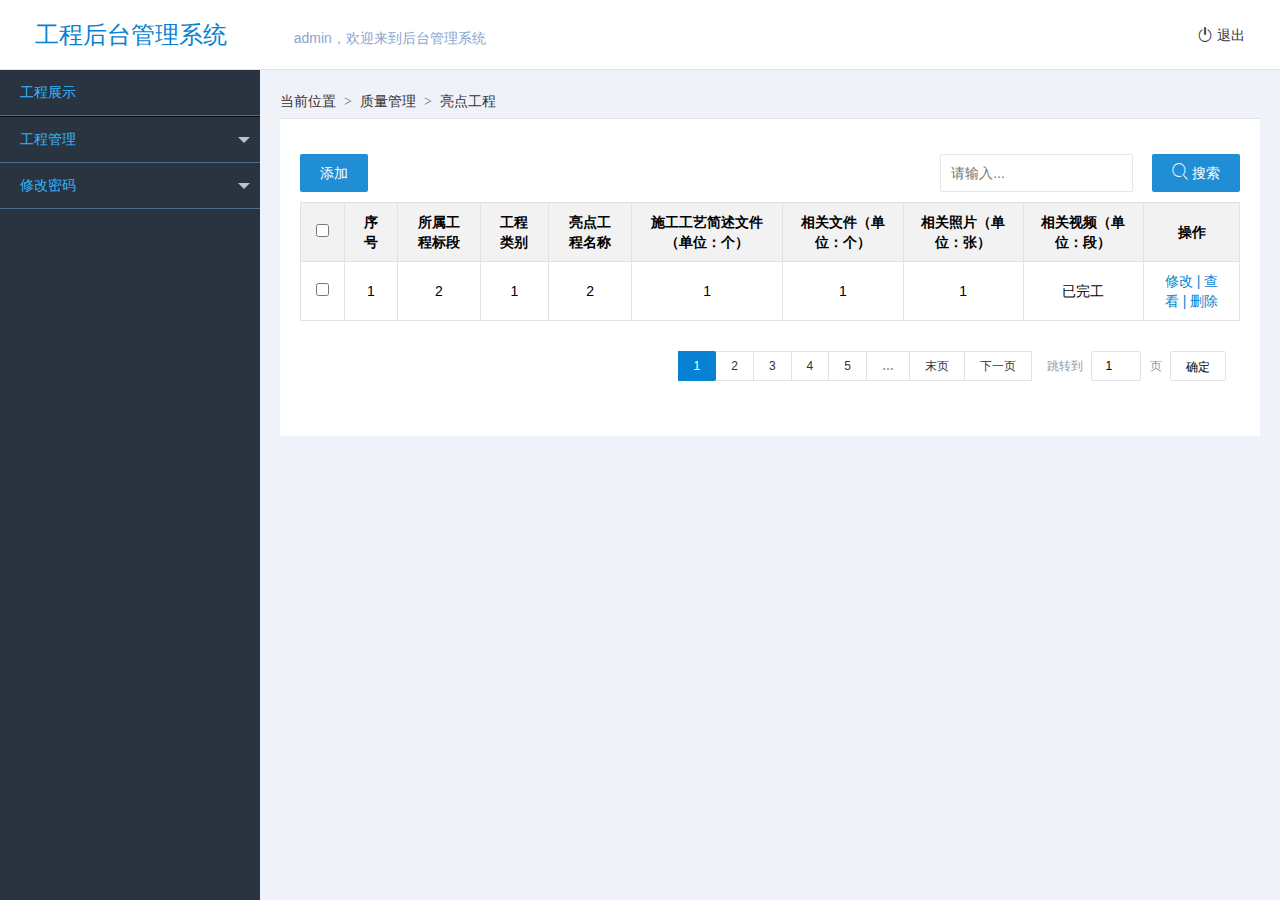
==== index.html @ 59e7c81e "first commit" ====
<!doctype html>
<html >
<head>
    <meta charset="UTF-8">
    <meta name="viewport"
          content="width=device-width, user-scalable=no, initial-scale=1.0, maximum-scale=1.0, minimum-scale=1.0">
    <meta http-equiv="X-UA-Compatible" content="ie=edge">
    <link rel="stylesheet" href="css/layui.css">
    <link rel="stylesheet" href="css/iconfont.css">
    <link rel="stylesheet" href="css/style.css">
    <title>Document</title>
</head>
<body>
    <div class="p-nav layui-clear p-p-lr p-border-b">
        <span class="p-t-blue p-f-l p-name">
            工程后台管理系统
        </span>
        <span class="p-t-light-blue">
            admin，欢迎来到后台管理系统
        </span>
        <div class="p-right">
            <a href="javascript:;">
                <i class="iconfont icon-tuichu"></i> 退出
            </a>
        </div>
    </div>
    <!--右边-->
    <div class="p-main-right">
        <ul class="layui-nav layui-nav-side  layui-nav-tree" lay-filter="test">

            <li class="layui-nav-item  p-bb-blue">
                <a href="javascript:;">工程展示</a>
            </li>

            <li class="layui-nav-item p-bb-blue p-tb-blue">
                <a href="javascript:;"> 工程管理 </a>
                <dl class="layui-nav-child">
                    <li class="layui-nav-item layui-nav-item-2">
                        <a href="javascript:;" data-url="view/house-table.html"> <i class="iconfont icon-gk" ></i> BOM管理</a>
                    </li>
                    <li class="layui-nav-item layui-nav-item-2">
                        <a href="javascript:;" data-url="view/house-table.html"> <i class="iconfont icon-gk" ></i> BOM管理</a>
                    </li>


                </dl>

            </li>
            <li class="layui-nav-item  p-bb-blue">
                <a href="javascript:;">修改密码</a>
                <dl class="layui-nav-child">
                    <li class="layui-nav-item layui-nav-item-2">
                        <a href="javascript:;" data-url="view/password.html"> <i class="iconfont icon-gk" ></i> 修改密码</a>
                    </li>
                </dl>
            </li>


        </ul>
    </div>
    <!--主题-->
    <div class="p-main">
        <div class="section">
            <iframe id="page" src="view/house-table.html" frameborder="0"></iframe>
        </div>
    </div>
    <script type="text/javascript" src="js/jquery.min.js"></script>
    <script type="text/javascript" src="js/layui.js"></script>
    <script type="text/javascript" src="js/index.js"></script>
    <script type="text/javascript" src="js/common.js"></script>

</body>
</html>
---- css/layui.css ----
/**
 
 @Name: layui
 @Author: 贤心
 @Site: www.layui.com
 
 */


/** 初始化 **/
body,div,dl,dt,dd,ul,ol,li,h1,h2,h3,h4,h5,h6,input,button,textarea,p,blockquote,th,td,form,pre{margin: 0; padding: 0; -webkit-tap-highlight-color:rgba(0,0,0,0)}
a:active,a:hover{outline:0}
img{display: inline-block; border: none; vertical-align: middle;}
li{list-style:none;}
table{border-collapse: collapse; border-spacing: 0;}
h1,h2,h3{font-size: 14px; font-weight: 400;}
h4, h5, h6{font-size: 100%; font-weight: 400;}
button,input,select,textarea{font-size: 100%; }
input,button,textarea,select,optgroup,option{font-family: inherit; font-size: inherit; font-style: inherit; font-weight: inherit; outline: 0;}
pre{white-space: pre-wrap; white-space: -moz-pre-wrap; white-space: -pre-wrap; white-space: -o-pre-wrap; word-wrap: break-word;}

/** 滚动条 **/
::-webkit-scrollbar{width: 10px; height: 10px;}
::-webkit-scrollbar-button:vertical{display: none;}
::-webkit-scrollbar-track, ::-webkit-scrollbar-corner{background-color: #e2e2e2;}
::-webkit-scrollbar-thumb{border-radius: 0; background-color: rgba(0,0,0,.3);}
::-webkit-scrollbar-thumb:vertical:hover{background-color: rgba(0,0,0,.35);}
::-webkit-scrollbar-thumb:vertical:active{background-color: rgba(0,0,0,.38);}

/** 图标字体 **/
@font-face {font-family: 'layui-icon';
  src: url('../font/iconfont.eot?v=1.0.9');
  src: url('../font/iconfont.eot?v=1.0.9#iefix') format('embedded-opentype'),
  url('../font/iconfont.svg?v=1.0.9#iconfont') format('svg'),
  url('../font/iconfont.woff?v=1.0.9') format('woff'),
  url('../font/iconfont.ttf?v=1.0.9') format('truetype');
  
}
                    
.layui-icon{
  font-family:"layui-icon" !important;
  font-size: 16px;
  font-style: normal;
  -webkit-font-smoothing: antialiased;
  -moz-osx-font-smoothing: grayscale;
}

/** 初始化全局标签 **/
body{line-height: 24px; font: 14px Helvetica Neue,Helvetica,PingFang SC,\5FAE\8F6F\96C5\9ED1,Tahoma,Arial,sans-serif;}
hr{height: 1px; margin: 10px 0; border: 0; background-color: #e2e2e2; clear: both;}
a{color: #333; text-decoration:none; }
a:hover{color: #777;}
a cite{font-style: normal; *cursor:pointer;}

/** 基础通用 **/
/* 消除第三方ui可能造成的冲突 */.layui-box, .layui-box *{-webkit-box-sizing: content-box !important; -moz-box-sizing: content-box !important; box-sizing: content-box !important;}
.layui-border-box, .layui-border-box *{-webkit-box-sizing: border-box !important; -moz-box-sizing: border-box !important; box-sizing: border-box !important;}
.layui-clear{clear: both; *zoom: 1;}
.layui-clear:after{content:'\20'; clear:both; *zoom:1; display:block; height:0;}
.layui-inline{position: relative; display: inline-block; *display:inline; *zoom:1; vertical-align: middle;}
/* 三角形 */.layui-edge{position: absolute; width: 0; height: 0; border-style: dashed; border-color: transparent; overflow: hidden;}
/* 单行溢出省略 */.layui-elip{text-overflow: ellipsis; overflow: hidden; white-space: nowrap;}
/* 屏蔽选中 */.layui-unselect{-moz-user-select: none; -webkit-user-select: none; -ms-user-select: none;}
.layui-disabled,.layui-disabled:hover{color: #d2d2d2 !important; cursor: not-allowed !important;}
/* 纯圆角 */.layui-circle{border-radius: 100%;}
.layui-show{display: block !important;}
.layui-hide{display: none !important;}


/* 布局 */
.layui-main{position: relative; width: 1140px; margin: 0 auto;}
.layui-header{position: relative; z-index: 1000; height: 60px;}
.layui-header a:hover{transition: all .5s; -webkit-transition: all .5s;}
.layui-side{position: fixed; top: 0; bottom: 0; z-index: 999; width: 200px; overflow-x: hidden;}
.layui-side-scroll{width: 220px; height: 100%; overflow-x: hidden;}
.layui-body{position: absolute; left: 200px; right: 0; top: 0; bottom: 0; z-index: 998; width: auto; overflow: hidden; overflow-y: auto; -webkit-box-sizing: border-box; -moz-box-sizing: border-box; box-sizing: border-box;}

/* 后台布局风格 */.layui-layout-admin .layui-header{background-color: #23262E;}
.layui-layout-admin .layui-side{top: 60px; width: 200px; overflow-x: hidden;}
.layui-layout-admin .layui-body{top: 60px; bottom: 44px;}
.layui-layout-admin .layui-main{width: auto; margin: 0 15px;}
.layui-layout-admin .layui-footer{position: fixed; left: 200px; right: 0; bottom: 0; height: 44px; background-color: #eee;}


/** 页面元素 **/
.layui-btn, .layui-input, .layui-textarea, .layui-upload-button, .layui-select{outline: none; -webkit-transition: border-color .3s cubic-bezier(.65,.05,.35,.5); transition: border-color .3s cubic-bezier(.65,.05,.35,.5); -webkit-box-sizing: border-box !important; -moz-box-sizing: border-box !important; box-sizing: border-box !important;}

/* 引用 */.layui-elem-quote{margin-bottom: 10px; padding: 15px; line-height: 22px; border-left: 5px solid #009688; border-radius: 0 2px 2px 0; background-color: #f2f2f2;}
.layui-quote-nm{border-color: #e2e2e2; border-style: solid; border-width: 1px; border-left-width: 5px; background: none;}
/* 字段集合 */.layui-elem-field{margin-bottom: 10px; padding: 0; border: 1px solid #e2e2e2;}
.layui-elem-field legend{margin-left: 20px; padding: 0 10px; font-size: 16px; font-weight: 300;}
.layui-field-title{margin: 10px 0 20px; border: none; border-top: 1px solid #e2e2e2;}
.layui-field-box{padding: 10px 15px;}
.layui-field-title .layui-field-box{padding: 10px 0;}

/* 进度条 */
.layui-progress{position: relative; height: 6px; border-radius: 20px; background-color: #e2e2e2;}
.layui-progress-bar{position: absolute; width: 0; max-width: 100%; height: 6px; border-radius: 20px; text-align: right; background-color: #5FB878; transition: all .3s; -webkit-transition: all .3s;}
.layui-progress-big,
.layui-progress-big .layui-progress-bar{height: 18px; line-height: 18px;}
.layui-progress-text{position: relative; top: -18px; line-height: 18px; font-size: 12px; color: #666}
.layui-progress-big .layui-progress-text{position: static; padding: 0 10px; color: #fff;}

/* 折叠面板 */
.layui-collapse{border: 1px solid #e2e2e2; border-radius: 2px;}
.layui-colla-item{border-top: 1px solid #e2e2e2}
.layui-colla-item:first-child{border-top: none;}
.layui-colla-title{position: relative; height: 42px; line-height: 42px; padding: 0 15px 0 35px; color: #333; background-color: #f2f2f2; cursor: pointer;}
.layui-colla-content{display: none; padding: 10px 15px; line-height: 22px; border-top: 1px solid #e2e2e2; color: #666;}
.layui-colla-icon{position: absolute; left: 15px; top: 0; font-size: 14px;}


/* 背景颜色 */
.layui-bg-red{background-color: #FF5722;} /*赤*/
.layui-bg-orange{background-color: #F7B824;} /*橙*/
.layui-bg-green{background-color: #009688;} /*绿*/
.layui-bg-cyan{background-color: #2F4056;} /*青*/
.layui-bg-blue{background-color: #1E9FFF;} /*蓝*/
.layui-bg-black{background-color: #393D49;} /*黑*/
.layui-bg-gray{background-color: #eee;} /*灰*/


/* 文字 */
.layui-word-aux{font-size: 12px; color: #999; padding: 0 5px;}

/* 按钮 */
.layui-btn{display: inline-block; vertical-align: middle; height: 38px; line-height: 38px; padding: 0 20px; background-color: #009688; color: #fff; white-space: nowrap; text-align: center; font-size: 14px; border: none; border-radius: 2px; cursor: pointer; opacity: 0.9; filter:alpha(opacity=90); -moz-user-select: none; -webkit-user-select: none; -ms-user-select: none;}
.layui-btn:hover{opacity: 0.8; filter:alpha(opacity=80); color: #fff;}
.layui-btn:active{opacity: 1; filter:alpha(opacity=100);}
.layui-btn+.layui-btn{margin-left: 10px;}
/* 圆角 */.layui-btn-radius{border-radius: 100px;}
.layui-btn .layui-icon{font-size: 18px; vertical-align: bottom;}

/* 原始 */.layui-btn-primary{border: 1px solid #0782D0; background-color: #fff; color:#0782D0;}
.layui-btn-primary:hover{ color: #0782D0}
/* 百搭 */.layui-btn-normal{background-color: #1E9FFF;}
/* 暖色 */.layui-btn-warm{background-color: #F7B824;}
/* 警告 */.layui-btn-danger{background-color: #FF5722;}
/* 禁用 */.layui-btn-disabled,.layui-btn-disabled:hover,.layui-btn-disabled:active{border: 1px solid #e6e6e6; background-color: #FBFBFB; color: #C9C9C9; cursor: not-allowed; opacity: 1;}
/* 灰色 */.layui-btn-gray{background: #EDEDED;}
/* 大型 */.layui-btn-big{height: 44px; line-height: 44px; padding: 0 25px; font-size: 16px;}
/* 小型 */.layui-btn-small{height: 30px; line-height: 30px; padding: 0 10px; font-size: 12px;}
.layui-btn-small i{font-size: 16px !important;}
/* 迷你 */.layui-btn-mini{height: 22px; line-height: 22px; padding: 0 5px; font-size: 12px;}
.layui-btn-mini i{font-size: 14px !important;}
/* 按钮组 */.layui-btn-group{display: inline-block; vertical-align: middle; font-size: 0;}
.layui-btn-group .layui-btn{margin-left: 0!important; margin-right: 0!important; border-left: 1px solid rgba(255,255,255,.5); border-radius: 0;}
.layui-btn-group .layui-btn-primary{border-left: none;}
.layui-btn-group .layui-btn-primary:hover{border-color: #C9C9C9; color: #009688;}
.layui-btn-group .layui-btn:first-child{border-left: none; border-radius: 2px 0 0 2px;}
.layui-btn-group .layui-btn-primary:first-child{border-left: 1px solid #c9c9c9;}
.layui-btn-group .layui-btn:last-child{border-radius: 0 2px 2px 0;}
.layui-btn-group .layui-btn+.layui-btn{margin-left: 0;}
.layui-btn-group+.layui-btn-group{margin-left: 10px;}

/** 表单 **/
.layui-input, .layui-textarea, .layui-select{height: 38px; line-height: 38px; line-height: 36px\9; border: 1px solid #e6e6e6; background-color: #fff; border-radius: 2px;}
.layui-input, .layui-textarea{display: block; width: 100%; padding-left: 10px;}
.layui-input:hover, .layui-textarea:hover{border-color: #D2D2D2 !important;}
.layui-input:focus, .layui-textarea:focus{border-color: #C9C9C9 !important;}
.layui-textarea{position: relative; min-height: 100px; height: auto; line-height: 20px; padding: 6px 10px; resize: vertical;}
.layui-select{padding: 0 10px;}
.layui-form select, 
.layui-form input[type=checkbox],
.layui-form input[type=radio]{display: none;}

.layui-form-item{margin-bottom: 15px; clear: both; *zoom: 1;}
.layui-form-item:after{content:'\20'; clear: both; *zoom: 1; display: block; height:0;}
.layui-form-label{width: 135px;position: relative; float: left; display: block; padding: 9px 10px;   font-weight:normal;line-height: 20px; text-align: right;}
.layui-form-item .layui-inline{margin-bottom:10px; margin-right: 10px;}
.layui-input-block, .layui-input-inline{position: relative;}
.layui-input-block{margin-left: 135px; min-height: 36px;}
.layui-input-inline{display: inline-block; vertical-align: middle;}
.layui-form-item .layui-input-inline{float: left; width: 190px; margin-right: 10px;}
.layui-form-text .layui-input-inline{width: auto;}

/* 分割块 */.layui-form-mid{position: relative; float: left; display: block; padding: 8px 0; line-height: 20px; margin-right: 10px;}
/* 警告域 */.layui-form-danger:focus
,.layui-form-danger+.layui-form-select .layui-input{border: 1px solid #FF5722 !important;}


/* 下拉选择 */.layui-form-select{position: relative;}
.layui-form-select .layui-input{padding-right: 30px; cursor: pointer;}
.layui-form-select .layui-edge{position: absolute; right: 10px; top: 50%; margin-top: -3px; cursor: pointer; border-width: 6px; border-top-color: #c2c2c2; border-top-style: solid; transition: all .3s; -webkit-transition: all .3s;}
.layui-form-select dl{display: none; position: absolute; left: 0; top: 42px; padding: 5px 0; z-index: 999; min-width: 100%; border: 1px solid #d2d2d2; max-height: 300px; overflow-y: auto; background-color: #fff; border-radius: 2px; box-shadow: 0 2px 4px rgba(0,0,0,.12); box-sizing: border-box;}
.layui-form-select dl dt,
.layui-form-select dl dd{padding: 0 10px; line-height: 36px; white-space: nowrap; overflow: hidden; text-overflow: ellipsis;}
.layui-form-select dl dt{font-size: 12px; color: #999;}
.layui-form-select dl dd{cursor: pointer;}
.layui-form-select dl dd:hover{background-color: #f2f2f2;}
.layui-form-select .layui-select-group dd{padding-left: 20px;}
.layui-form-select dl dd.layui-this{background-color: #0782d1; color: #fff;}
.layui-form-select dl dd.layui-disabled{background-color: #fff;}
.layui-form-selected dl{display: block;}
.layui-form-selected .layui-edge{margin-top: -9px; -webkit-transform:rotate(180deg); transform: rotate(180deg);}
.layui-form-selected .layui-edge{margin-top: -3px\0; }
:root .layui-form-selected .layui-edge{margin-top: -9px\0/IE9;}
.layui-select-none{margin: 5px 0; text-align: center; color: #999;}

.layui-select-disabled .layui-disabled{border-color: #eee !important;}
.layui-select-disabled .layui-edge{border-top-color: #d2d2d2}

/* 复选框 */.layui-form-checkbox{position: relative; display: inline-block; vertical-align: middle; height: 30px; line-height: 28px; margin-right: 10px; padding-right: 30px; border: 1px solid #d2d2d2; background-color: #fff; cursor: pointer; font-size: 0; border-radius: 2px;  -webkit-transition: .1s linear; transition: .1s linear; box-sizing: border-box !important;}
.layui-form-checkbox:hover{border: 1px solid #c2c2c2;}
.layui-form-checkbox *{display: inline-block; vertical-align: middle;}
.layui-form-checkbox span{padding: 0 10px; height: 100%; font-size: 14px; background-color: #d2d2d2; color: #fff; overflow: hidden; white-space: nowrap; text-overflow: ellipsis;}
.layui-form-checkbox:hover span{background-color: #c2c2c2;}
.layui-form-checkbox i{position: absolute; right: 0; width: 30px; color: #fff; font-size: 20px; text-align: center;}
.layui-form-checkbox:hover i{color: #c2c2c2;}
.layui-form-checked, .layui-form-checked:hover{border-color: #5FB878;}
.layui-form-checked span, .layui-form-checked:hover span{background-color: #5FB878;}
.layui-form-checked i, .layui-form-checked:hover i{color: #5FB878;}
.layui-form-item .layui-form-checkbox{margin-top: 4px;}

/* 复选框-原始风格 */.layui-form-checkbox[lay-skin="primary"]{height: auto!important; line-height: normal!important; border: none!important; margin-right: 0; padding-right: 0; background: none;}
.layui-form-checkbox[lay-skin="primary"] span{float: right; padding-right: 15px; line-height: 18px; background: none; color: #666;}
.layui-form-checkbox[lay-skin="primary"] i{position: relative; top: 0; width: 16px; line-height: 16px; border: 1px solid #d2d2d2; font-size: 12px; border-radius: 2px; background-color: #fff; -webkit-transition: .1s linear; transition: .1s linear;}
.layui-form-checkbox[lay-skin="primary"]:hover i{border-color: #ccc; color: #fff;}
.layui-form-checked[lay-skin="primary"] i{border-color: #fff; background-color: #5FB878; color: #fff;}
.layui-checkbox-disbaled[lay-skin="primary"] span{background: none!important;}
.layui-checkbox-disbaled[lay-skin="primary"]:hover i{border-color: #d2d2d2;}
.layui-form-item .layui-form-checkbox[lay-skin="primary"]{margin-top: 10px;}

/* 复选框-开关风格 */.layui-form-switch{position: relative; display: inline-block; vertical-align: middle; height: 22px; line-height: 22px; width: 42px; padding: 0 5px; margin-top: 8px; border: 1px solid #d2d2d2; border-radius: 20px; cursor: pointer; background-color: #fff; -webkit-transition: .1s linear; transition: .1s linear;}
.layui-form-switch i{position: absolute; left: 5px; top: 3px; width: 16px; height: 16px; border-radius: 20px; background-color: #d2d2d2; -webkit-transition: .1s linear; transition: .1s linear;}
.layui-form-switch em{position: absolute; right: 5px; top: 0; width: 25px; padding: 0!important; text-align: center!important; color: #999!important; font-style: normal!important; font-size: 12px;}
.layui-form-onswitch{border-color: #5FB878; background-color: #5FB878;}
.layui-form-onswitch i{left: 32px; background-color: #fff;}
.layui-form-onswitch em{left: 5px; right: auto; color: #fff!important;}

.layui-checkbox-disbaled{border-color: #e2e2e2 !important;}
.layui-checkbox-disbaled span{background-color: #e2e2e2 !important;}
.layui-checkbox-disbaled:hover i{color: #fff !important;}

/* 单选框 */
.layui-form-radio{display: inline-block; vertical-align: middle; line-height: 28px; margin: 6px 10px 0 0; padding-right: 10px; cursor: pointer; font-size: 0;}
.layui-form-radio *{display: inline-block; vertical-align: middle;}
.layui-form-radio i{margin-right: 8px; font-size: 22px; color: #c2c2c2;}
.layui-form-radio  span{font-size: 14px;}
.layui-form-radioed i,.layui-form-radio i:hover{color: #5FB878;}
.layui-radio-disbaled i{color: #e2e2e2 !important;}

/* 表单方框风格 */.layui-form-pane .layui-form-label{width: 130px; padding: 8px 10px; height: 38px; line-height: 20px; border: 1px solid #e6e6e6; border-radius: 2px 0 0 2px; text-align: center; background-color: #FBFBFB; overflow: hidden; white-space: nowrap; text-overflow: ellipsis; -webkit-box-sizing: border-box !important; -moz-box-sizing: border-box !important; box-sizing: border-box !important;}
.layui-form-pane .layui-input-inline{margin-left: -1px;}
.layui-form-pane .layui-input-block{margin-left: 110px; left: -1px;}
.layui-form-pane .layui-input{border-radius: 0 2px 2px 0;}
.layui-form-pane .layui-form-text .layui-form-label{float: none; width: 100%; border-right: 1px solid #e6e6e6; border-radius: 2px; -webkit-box-sizing: border-box !important; -moz-box-sizing: border-box !important; box-sizing: border-box !important; text-align: left;}
.layui-form-pane .layui-form-text .layui-input-inline{display: block; margin: 0; top: -1px; clear: both;}
.layui-form-pane .layui-form-text .layui-input-block{margin: 0; left: 0; top: -1px;}
.layui-form-pane .layui-form-text .layui-textarea{min-height: 100px; border-radius: 0 0 2px 2px;}
.layui-form-pane .layui-form-checkbox{margin: 4px 0 4px 10px;}
.layui-form-pane .layui-form-switch, 
.layui-form-pane .layui-form-radio{margin-top: 6px; margin-left: 10px; }
.layui-form-pane .layui-form-item[pane]{position: relative; border: 1px solid #e6e6e6;}
.layui-form-pane .layui-form-item[pane] .layui-form-label{position: absolute; left: 0; top: 0; height: 100%; border-width: 0px; border-right-width: 1px;}
.layui-form-pane .layui-form-item[pane] .layui-input-inline{margin-left: 110px;}

/** 富文本编辑器 **/
.layui-layedit{border: 1px solid #d2d2d2; border-radius: 2px;}
.layui-layedit-tool{padding: 3px 5px; border-bottom: 1px solid #e2e2e2; font-size: 0;}
.layedit-tool-fixed{position: fixed; top: 0; border-top: 1px solid #e2e2e2;}
.layui-layedit-tool .layedit-tool-mid,
.layui-layedit-tool .layui-icon{display: inline-block; vertical-align: middle; text-align: center; font-size: 14px;}
.layui-layedit-tool .layui-icon{position: relative; width: 32px; height: 30px; line-height: 30px; margin: 3px 5px; border-radius: 2px; color: #777; cursor: pointer; border-radius: 2px;}
.layui-layedit-tool .layui-icon:hover{color: #393D49;}
.layui-layedit-tool .layui-icon:active{color: #000;}
.layui-layedit-tool .layedit-tool-active{background-color: #e2e2e2; color: #000;}
.layui-layedit-tool .layui-disabled,
.layui-layedit-tool .layui-disabled:hover{color: #d2d2d2; cursor: not-allowed;}
.layui-layedit-tool .layedit-tool-mid{width: 1px; height: 18px; margin: 0 10px; background-color: #d2d2d2;}

.layedit-tool-html{width: 50px !important; font-size: 30px !important;}
.layedit-tool-b,
.layedit-tool-code,
.layedit-tool-help{font-size: 16px !important;}
.layedit-tool-d,
.layedit-tool-unlink,
.layedit-tool-face,
.layedit-tool-image{font-size: 18px !important;}
.layedit-tool-image input{position: absolute; font-size: 0; left: 0; top: 0; width: 100%; height: 100%; opacity: 0.01; filter: Alpha(opacity=1); cursor: pointer;}

.layui-layedit-iframe iframe{display: block; width: 100%;}
#LAY_layedit_code{overflow: hidden;}

/** 表格修饰 **/
.layui-table{width: 100%; margin: 10px 0; background-color: #fff;}
.layui-table tr{transition: all .3s; -webkit-transition: all .3s;}
.layui-table thead tr{background-color: #f2f2f2;}
.layui-table th{text-align: center;}
.layui-table th, .layui-table td{padding: 9px 15px; min-height: 20px; line-height: 20px; border: 1px solid #e2e2e2; font-size: 14px;}
.layui-table[lay-even] tr:nth-child(even),
.layui-table tr:hover{background-color: #f8f8f8;}

.layui-table[lay-skin="line"], .layui-table[lay-skin="row"]{border: 1px solid #e2e2e2;}
.layui-table[lay-skin="line"] th, .layui-table[lay-skin="line"] td{border: none; border-bottom: 1px solid #e2e2e2}
.layui-table[lay-skin="row"] th, .layui-table[lay-skin="row"] td{border: none; border-right: 1px solid #e2e2e2}
.layui-table[lay-skin="nob"] th, .layui-table[lay-skin="nob"] td{border: none;}

/** 文件上传 **/
.layui-upload-button{position: relative; display: inline-block; vertical-align: middle; min-width: 60px; height: 38px; line-height: 38px;  border-radius: 2px; overflow: hidden; background-color: #0782D0; color: #fff;}
.layui-upload-button:hover{ color: #fff;}
.layui-upload-button:active{ color: #fff;}
.layui-upload-file,
.layui-upload-button input{opacity: 0.01; filter: Alpha(opacity=1); cursor: pointer;}
.layui-upload-button input{position: absolute; left: 0; top: 0; z-index: 10; font-size: 100px; width: 100%; height: 100%;}
.layui-upload-icon{display:block; margin: 0 15px; text-align: center;}
.layui-upload-icon i{margin-right: 5px; vertical-align: top; font-size: 20px; color: #fff}
.layui-upload-iframe{position: absolute; width: 0px; height: 0px; border: 0px; visibility: hidden;}
.layui-upload-enter{border: 1px solid #009E94; background-color: #009E94; color: #fff; -webkit-transform: scale(1.1); transform: scale(1.1);}
.layui-upload-enter .layui-upload-icon,
.layui-upload-enter .layui-upload-icon i{color: #fff;}

/** 流加载 **/
.layui-flow-more{margin: 10px 0; text-align: center; color: #999; font-size: 14px;}
.layui-flow-more a{ height: 32px; line-height: 32px;  }
.layui-flow-more a *{display: inline-block; vertical-align: top;}
.layui-flow-more a cite{padding: 0 20px; border-radius: 3px; background-color: #eee; color: #333; font-style: normal;}
.layui-flow-more a cite:hover{opacity: 0.8;}
.layui-flow-more a i{font-size: 30px; color: #737383;}

/** 分页 **/
.layui-laypage{display: inline-block; *display: inline; *zoom: 1; vertical-align: middle; margin: 10px 0; font-size: 0;}
.layui-laypage>*:first-child,
.layui-laypage>*:first-child em{border-radius: 2px 0 0 2px;}
.layui-laypage>*:last-child,
.layui-laypage>*:last-child em{border-radius: 0 2px 2px 0;}
.layui-laypage span,
.layui-laypage a{display: inline-block; *display: inline; *zoom: 1; vertical-align: middle; padding: 0 15px; border: 1px solid #e2e2e2; height: 28px; line-height: 28px; margin: 0 -1px 5px 0; background-color: #fff; color: #333; font-size: 12px;}
.layui-laypage em{font-style: normal;}
.layui-laypage span{color:#999; font-weight: 700;}
.layui-laypage a{ text-decoration: none;}
.layui-laypage .layui-laypage-curr{position: relative;}
.layui-laypage .layui-laypage-curr em{position: relative; color: #fff; font-weight: 400;}
.layui-laypage .layui-laypage-curr .layui-laypage-em{position: absolute; left: -1px; top: -1px; padding: 1px; width: 100%; height: 100%; background-color:#0782D2; }
.layui-laypage-em{border-radius: 2px;}
.layui-laypage-prev em,
.layui-laypage-next em{font-family: Sim sun; font-size: 16px;}

.layui-laypage .layui-laypage-total{height: 30px; line-height: 30px; margin-left: 1px; border: none;font-weight: 400;}
.layui-laypage input, .layui-laypage button{height: 30px; line-height: 30px; border:1px solid #e2e2e2; border-radius: 2px; vertical-align: top;  background-color: #fff; -webkit-box-sizing: border-box !important; -moz-box-sizing: border-box !important; box-sizing: border-box !important;}
.layui-laypage input{width: 50px; margin: 0 5px; text-align: center;}
.layui-laypage button{margin-left: 5px; padding:0 15px; cursor: pointer;}


/** 代码修饰器 **/
.layui-code{position: relative; margin: 10px 0; padding: 15px; line-height: 20px; border: 1px solid #ddd; border-left-width: 6px; background-color: #F2F2F2; color: #333; font-family: Courier New; font-size: 12px;}


/** 树组件 **/
.layui-tree{line-height: 26px;}
.layui-tree li{text-overflow: ellipsis; overflow:hidden; white-space: nowrap;}
.layui-tree li a, 
.layui-tree li .layui-tree-spread{display: inline-block; vertical-align: top; height: 26px; *display: inline; *zoom:1; cursor: pointer;}
.layui-tree li a{font-size: 0;}
.layui-tree li a i{font-size: 16px;}
.layui-tree li a cite{padding: 0 6px; font-size: 14px; font-style: normal;}
.layui-tree li i{padding-left: 6px; color: #333; -moz-user-select: none;}
.layui-tree li .layui-tree-check{font-size: 13px;}
.layui-tree li .layui-tree-check:hover{color: #009E94;}
.layui-tree li ul{display: none; margin-left: 20px;}
.layui-tree li .layui-tree-enter{line-height: 24px; border: 1px dotted #000;}
.layui-tree-drag{display: none; position: absolute; left: -666px; top: -666px; background-color: #f2f2f2; padding: 5px 10px; border: 1px dotted #000; white-space: nowrap}
.layui-tree-drag i{padding-right: 5px;}

/** 导航菜单 **/
.layui-nav{position: relative; padding: 0 20px; background-color: #393D49; color: #c2c2c2; border-radius: 2px; font-size: 0; -webkit-box-sizing: border-box !important; -moz-box-sizing: border-box !important; box-sizing: border-box !important;}
.layui-nav *{font-size: 14px;}
.layui-nav .layui-nav-item{position: relative; display: inline-block; *display: inline; *zoom: 1; vertical-align: middle; line-height: 60px;}
.layui-nav .layui-nav-item a{display: block; padding: 0 20px; color: #32B4FF; transition: all .3s; -webkit-transition: all .3s;}
.layui-nav-bar,
.layui-nav .layui-this:after,
.layui-nav-tree .layui-nav-itemed:after{position: absolute; left: 0; top: 0; width: 0; height: 5px; background-color:none ; transition: all .2s; -webkit-transition: all .2s;}
.layui-nav-bar{z-index: 1000;}
.layui-nav .layui-this a
,.layui-nav .layui-nav-item a:hover{color: #fff;}
.layui-nav .layui-this:after{content: ''; top: auto; bottom: 0; width: 100%;}

.layui-nav .layui-nav-more{content:''; width: 0; height: 0; border-style: dashed; border-color: transparent; overflow: hidden; cursor: pointer; transition: all .2s; -webkit-transition: all .2s;}
.layui-nav .layui-nav-more{position: absolute; top: 28px; right: 3px; border-width: 6px; border-top-style: solid; border-top-color: #c2c2c2;}
.layui-nav .layui-nav-mored,
.layui-nav-itemed .layui-nav-more{top: 22px; border-style: dashed; border-color: transparent; border-bottom-style: solid; border-bottom-color: #c2c2c2;}

.layui-nav-child{display: none; position: absolute; left: 0; top: 65px; min-width: 100%; line-height: 36px; padding: 5px 0;  box-shadow: 0 2px 4px rgba(0,0,0,.12); border: 1px solid #d2d2d2; background-color: #fff; z-index: 100; border-radius: 2px; white-space: nowrap;}
.layui-nav .layui-nav-child a{color: #333;}
.layui-nav .layui-nav-child a:hover{background-color: #f2f2f2; color: #333;}
.layui-nav-child dd{position: relative;}
.layui-nav-child dd.layui-this{background-color: #32B4FF; color: #fff;}
.layui-nav-child dd.layui-this a{color: #fff;}
.layui-nav-child dd.layui-this:after{display: none;}

/* 垂直导航菜单 */.layui-nav-tree{width: 260px; padding: 0;}
.layui-nav-tree .layui-nav-item{display: block; width: 100%; line-height: 45px;}
.layui-nav-tree .layui-nav-item a{height: 45px; text-overflow: ellipsis; overflow: hidden; white-space: nowrap;}
.layui-nav-tree .layui-nav-item a:hover{background-color: #4E5465;}
.layui-nav-tree .layui-nav-bar{width: 5px; height: 0;}
.layui-nav-tree .layui-this,
.layui-nav-tree .layui-this>a,
.layui-nav-tree .layui-this>a:hover,
.layui-nav-tree .layui-nav-child dd.layui-this{background-color: #05182a; color: #fff;border-left: 2px solid #33b4ff;}
.layui-nav-tree .layui-this:after{display: none;}
.layui-nav-tree .layui-nav-title a,
.layui-nav-tree .layui-nav-title a:hover,
.layui-nav-itemed>a{/*background-color: #2B2E37 !important;*/ color:#88a6cf !important;}
/*
.layui-nav-tree .layui-nav-bar{background-color: #33b4ff;}
*/

.layui-nav-tree .layui-nav-child{position: relative; z-index: 0; top: 0; border: none; box-shadow: none;}
.layui-nav-tree .layui-nav-child a{height: 40px; line-height: 40px;}
.layui-nav-tree .layui-nav-child a{color: #88a6cf;padding-left: 30px;}
.layui-nav-tree .layui-nav-child a:hover,
.layui-nav-tree .layui-nav-child{background: none; color: #fff;}
.layui-nav-tree .layui-nav-more{top: 20px; right: 10px;}
.layui-nav-itemed .layui-nav-more{top: 14px;}
.layui-nav-itemed .layui-nav-child{display: block; padding: 0;} 

/* 侧边 */.layui-nav-side{position: fixed; top:70px; bottom: 0; left: 0; overflow-x: hidden; z-index: 999;}

/** 面包屑 **/
.layui-breadcrumb{visibility: hidden; font-size: 0;}
.layui-breadcrumb a{padding-right: 8px; line-height: 22px; font-size: 14px; color: #333 !important;}
.layui-breadcrumb a:hover{color: #01AAED !important;}
.layui-breadcrumb a span,
.layui-breadcrumb a cite{ color: #666; cursor: text; font-style: normal;}
.layui-breadcrumb a span{padding-left: 8px; font-family: Sim sun;}

/** Tab选项卡 **/
.layui-tab{margin: 10px 0; text-align: left !important;}
.layui-tab[overflow]>.layui-tab-title{overflow: hidden;}
.layui-tab-title{position: relative; left: 0; height: 40px; white-space: nowrap; font-size: 0; border-bottom: 1px solid #e2e2e2; transition: all .2s; -webkit-transition: all .2s;}
.layui-tab-title li{display: inline-block; *display: inline; *zoom: 1; vertical-align: middle; font-size: 14px; transition: all .2s; -webkit-transition: all .2s;}
.layui-tab-title li{position: relative; line-height: 40px; min-width: 65px; padding: 0 10px; text-align: center; cursor: pointer;}
.layui-tab-title li a{display: block;}
.layui-tab-title .layui-this{color: #000;}

.layui-tab-title .layui-this:after{position: absolute; left:0; top: 0; content: ''; width:100%; height: 41px; border: 1px solid #e2e2e2; border-bottom-color: #fff; border-radius: 2px 2px 0 0; -webkit-box-sizing: border-box !important; -moz-box-sizing: border-box !important; box-sizing: border-box !important; pointer-events: none;}
.layui-tab-bar{position: absolute; right: 0; top: 0; z-index: 10; width: 30px; height: 39px; line-height: 39px; border: 1px solid #e2e2e2; border-radius: 2px; text-align: center; background-color: #fff; cursor: pointer;}
.layui-tab-bar .layui-icon{position: relative; display: inline-block; top: 3px; transition: all .3s; -webkit-transition: all .3s;}
.layui-tab-item{display: none;}
.layui-tab-more{padding-right: 30px; height: auto; white-space: normal;}
.layui-tab-more li.layui-this:after{border-bottom-color: #e2e2e2; border-radius: 2px;}
.layui-tab-more .layui-tab-bar .layui-icon{top: -2px; top: 3px\0; -webkit-transform: rotate(180deg); transform: rotate(180deg);}
:root .layui-tab-more .layui-tab-bar .layui-icon{top: -2px\0/IE9;}

.layui-tab-content{padding: 10px;}

/* Tab关闭 */.layui-tab-title li .layui-tab-close{ position: relative; margin-left: 8px; top: 1px; color: #c2c2c2; transition: all .2s; -webkit-transition: all .2s;}
.layui-tab-title li .layui-tab-close:hover{border-radius: 2px; background-color: #FF5722; color: #fff;}

/* Tab简洁风格 */.layui-tab-brief > .layui-tab-title .layui-this{color: #009688;}
.layui-tab-brief > .layui-tab-title .layui-this:after
,.layui-tab-brief > .layui-tab-more li.layui-this:after{border: none; border-radius: 0; border-bottom: 3px solid #5FB878;}
.layui-tab-brief[overflow] > .layui-tab-title .layui-this:after{top: -1px;}

/* Tab卡片风格 */.layui-tab-card{border: 1px solid #e2e2e2; border-radius: 2px; box-shadow: 0 2px 5px 0 rgba(0,0,0,.1);}
.layui-tab-card > .layui-tab-title{ background-color: #f2f2f2;}
.layui-tab-card > .layui-tab-title li{margin-right: -1px; margin-left: -1px;}
.layui-tab-card > .layui-tab-title .layui-this{background-color: #fff;     }
.layui-tab-card > .layui-tab-title .layui-this:after{border-top: none; border-width: 1px; border-bottom-color: #fff;}
.layui-tab-card > .layui-tab-title .layui-tab-bar{height: 40px; line-height: 40px; border-radius: 0; border-top: none; border-right: none;}
.layui-tab-card > .layui-tab-more .layui-this{background: none; color: #5FB878;}
.layui-tab-card > .layui-tab-more .layui-this:after{border: none;}

/** fixbar **/
.layui-fixbar{position: fixed; right: 15px; bottom: 15px; z-index: 9999;}
.layui-fixbar li{width: 50px; height: 50px; line-height: 50px; margin-bottom: 1px; text-align:center; cursor: pointer; font-size:30px; background-color: #9F9F9F; color:#fff; border-radius: 2px; opacity: 0.95;}
.layui-fixbar li:hover{opacity: 0.85;}
.layui-fixbar li:active{opacity: 1;}
.layui-fixbar .layui-fixbar-top{display: none; font-size: 40px;}

/** 表情面板 **/
body .layui-util-face{border: none; background: none;}
body .layui-util-face  .layui-layer-content{padding:0; background-color:#fff; color:#666; box-shadow:none}
.layui-util-face .layui-layer-TipsG{display:none;}
.layui-util-face ul{position:relative; width:372px; padding:10px; border:1px solid #D9D9D9; background-color:#fff; box-shadow: 0 0 20px rgba(0,0,0,.2);}
.layui-util-face ul li{cursor: pointer; float: left; border: 1px solid #e8e8e8; height: 22px; width: 26px; overflow: hidden; margin: -1px 0 0 -1px; padding: 4px 2px; text-align: center;}
.layui-util-face ul li:hover{position: relative; z-index: 2; border: 1px solid #eb7350; background: #fff9ec;}

/** 动画 **/
.layui-anim{-webkit-animation-duration: 0.3s; animation-duration: 0.3s; -webkit-animation-fill-mode: both; animation-fill-mode: both;}
.layui-anim-loop{-webkit-animation-iteration-count: infinite; animation-iteration-count: infinite;}

@-webkit-keyframes layui-rotate{ /* 循环旋转 */
  from {-webkit-transform: rotate(0deg);}
  to {-webkit-transform: rotate(360deg);}
}
@keyframes layui-rotate{
  from {transform: rotate(0deg);}
  to {transform: rotate(360deg);}
}
.layui-anim-rotate{-webkit-animation-name: layui-rotate; animation-name: layui-rotate; -webkit-animation-duration: 1s; animation-duration: 1s;  -webkit-animation-timing-function: linear; animation-timing-function: linear;}

@-webkit-keyframes layui-up{ /* 从最底部往上滑入 */
  from {-webkit-transform: translate3d(0, 100%, 0); opacity: 0.3;}
  to {-webkit-transform: translate3d(0, 0, 0);  opacity: 1;}
}
@keyframes layui-up{
  from {transform: translate3d(0, 100%, 0);  opacity: 0.3;}
  to {transform: translate3d(0, 0, 0);  opacity: 1;}
}
.layui-anim-up{-webkit-animation-name: layui-up; animation-name: layui-up;}

@-webkit-keyframes layui-upbit{ /* 微微往上滑入 */
  from {-webkit-transform: translate3d(0, 30px, 0); opacity: 0.3;}
  to {-webkit-transform: translate3d(0, 0, 0);  opacity: 1;}
}
@keyframes layui-upbit{
  from {transform: translate3d(0, 30px, 0);  opacity: 0.3;}
  to {transform: translate3d(0, 0, 0);  opacity: 1;}
}
.layui-anim-upbit{-webkit-animation-name: layui-upbit; animation-name: layui-upbit;}

@-webkit-keyframes layui-scale { /* 放大 */
  0% {opacity: 0.3; -webkit-transform: scale(.5);}
  100% {opacity: 1; -webkit-transform: scale(1);}
}
@keyframes layui-scale {
  0% {opacity: 0.3; -ms-transform: scale(.5); transform: scale(.5);}
  100% {opacity: 1; -ms-transform: scale(1); transform: scale(1);}
}
.layui-anim-scale{-webkit-animation-name: layui-scale; animation-name: layui-scale}

@-webkit-keyframes layui-scale-spring { /* 弹簧式放大 */
  0% {opacity: 0.5; -webkit-transform: scale(.5);}
  80% {opacity: 0.8; -webkit-transform: scale(1.1);}
  100% {opacity: 1; -webkit-transform: scale(1);}
}
@keyframes layui-scale-spring {
  0% {opacity: 0.5; -ms-transform: scale(.5); transform: scale(.5);}
  80% {opacity: 0.8; -ms-transform: scale(1.1); transform: scale(1.1);}
  100% {opacity: 1; -ms-transform: scale(1); transform: scale(1);}
}
.layui-anim-scaleSpring{-webkit-animation-name: layui-scale-spring; animation-name: layui-scale-spring}


/** 响应式（前期不作为重心） **/
@media screen and (max-width: 450px) {
  /** 表单 **/
  .layui-form-item .layui-form-label{text-overflow: ellipsis; overflow: hidden; white-space: nowrap;}
  .layui-form-item .layui-inline{display: block; margin-right: 0; margin-bottom: 20px; clear: both;}
  .layui-form-item .layui-inline:after{content:'\20'; clear:both; display:block; height:0;}
  .layui-form-item .layui-input-inline{display: block; float: none; left: -3px; width: auto; margin: 0 0 10px 112px; }
  .layui-form-item .layui-input-inline+.layui-form-mid{margin-left: 110px; top: -5px; padding: 0;}
  .layui-form-item .layui-form-checkbox{margin-right: 5px; margin-bottom: 5px;}
}

li.layui-nav-item.layui-nav-item-2 > a > span.layui-nav-more{
  content: '';
  width: 0;
  height: 0;
  border-style: solid dashed dashed;
  border-color: #c2c2c2 transparent transparent;
  overflow: hidden;
  cursor: pointer;
  transition: all .2s;
  -webkit-transition: all .2s;
  position: absolute;
  top: 18px;
  right: 10px;
  border-width: 6px;
}
/*展开的是向上*/
li.layui-nav-item.layui-nav-item-2.layui-nav-itemed-2 > a > span.layui-nav-more{
  top: 10px;
  border-style: dashed dashed solid;
  border-color: transparent transparent #c2c2c2;
}





li.layui-nav-item.layui-nav-item-2.layui-nav-itemed-2 > dl.layui-nav-child.layui-nav-child-2{
  display: block;
}

li.layui-nav-item.layui-nav-item-2 > dl.layui-nav-child.layui-nav-child-2{
  display: none;
}
.layui-nav-child-2 a{
  padding-left: 50px !important;
}
---- css/iconfont.css ----
@font-face {font-family: "iconfont";
  src: url('../fonts/iconfont.eot?t=1495438218559'); /* IE9*/
  src: url('../fonts/iconfont.eot?t=1495438218559#iefix') format('embedded-opentype'), /* IE6-IE8 */
  url('../fonts/iconfont.woff?t=1495438218559') format('woff'), /* chrome, firefox */
  url('../fonts/iconfont.ttf?t=1495438218559') format('truetype'), /* chrome, firefox, opera, Safari, Android, iOS 4.2+*/
  url('../fonts/iconfont.svg?t=1495438218559#iconfont') format('svg'); /* iOS 4.1- */
}

.iconfont {
  font-family:"iconfont" !important;
  font-size:16px;
  font-style:normal;
  -webkit-font-smoothing: antialiased;
  -moz-osx-font-smoothing: grayscale;
}

.icon-shanchu:before { content: "\e6d3"; }

.icon-shezhi:before { content: "\e61a"; }

.icon-shangchuan:before { content: "\e636"; }

.icon-tuichu:before { content: "\e79b"; }

.icon-search:before { content: "\e6ac"; }

.icon-account:before { content: "\e6b8"; }

.icon-modify:before { content: "\e634"; }

.icon-tianjia:before { content: "\e897"; }

.icon-xiala:before { content: "\e68f"; }

.icon-close:before { content: "\e60b"; }

.icon-shouyeshouye:before { content: "\e600"; }

.icon-quanxianguanli:before { content: "\e6a6"; }

.icon-chakan:before { content: "\e64f"; }

.icon-falv:before { content: "\e612"; }

.icon-dangfenglianzhengjianshe:before { content: "\e6a4"; }

.icon-ccgl-fahuodanjindu-4:before { content: "\e71f"; }

.icon-ccgl-zhiliangshigu-5:before { content: "\e770"; }

.icon-gk:before { content: "\e643"; }

.icon-password:before { content: "\e82b"; }

.icon-zidongdenglu:before { content: "\e621"; }
---- css/style.css ----
* {
  box-sizing: border-box;
  -webkit-box-sizing: border-box;
  -moz-box-sizing: border-box;
  -ms-box-sizing: border-box;
  -o-box-sizing: border-box;
}
html,
body {
  height: 100%;
  width: 100%;
}
textarea {
  resize: none !important;
}
.w50 {
  width: 50%;
  margin: 0 auto;
}
.w60 {
  max-width: 600px;
  margin: 0 auto;
}
.w70 {
  width: 70%;
  margin: 0 auto;
}
.p-center {
  text-align: center;
}
.p-text-right {
  text-align: right;
}
.p-text-left {
  text-align: left;
}
.p-m-r {
  margin-right: 15px;
}
.p-m-rl {
  margin-right: 50px !important;
}
.p-m-b {
  margin-bottom: 25px;
}
.p-t-blue {
  color: #0782d1;
}
.yezhu {
  height: 100px;
  text-align: center;
  border: 1px solid #e1e1e1 ;
}
.yezhu img {
  max-height: 100%;
}
.p-t-red {
  color: #FF2728;
}
.p-t-yelloe {
  color: #ECD100;
}
.p-t-light-blue {
  color: #88a6cf;
}
.p-t-gray {
  color: #4B4B4B;
}
.p-f-n {
  font-size: 14px;
}
.p-f-l {
  font-size: 24px;
}
.p-p-lr {
  padding: 0  35px;
}
.p-p-all {
  padding: 35px 20px 30px;
}
.layui-btn-normal {
  background-color: #0782d1 !important;
}
.p-border-b {
  border-bottom: 1px solid #e2e4e9;
}
.p-bb-blue {
  border-bottom: 1px solid #4f6990;
}
.p-tb-blue {
  border-top: 1px solid #0A0D12;
}
.p-pad-b {
  padding-bottom: 5px;
}
.p-pad-t {
  padding-top: 25px;
}
.p-pad-t-s {
  padding-top: 5px;
}
.p-left {
  float: left;
}
.p-right {
  float: right;
}
.p-table {
  padding: 10px;
  display: none;
}
.p-table.on {
  display: block;
}
.p-bg-whit {
  background: #fff;
}
.p-bg-gray {
  background: #EFF2F9;
}
.removeBan {
  position: absolute;
  right: 0px;
  bottom: -25px;
  color: #0782d1;
  display: none;
}
.addBtn {
  position: absolute;
  color: #0782d1;
  right: -120px;
  top: 10px;
}
.min-w {
  min-width: 320px;
  margin-right: 18px !important;
}
.w70 .layui-input-block {
  margin-left: 170px;
}
.w70 .layui-form-label {
  width: 170px;
}
.p-radio {
  border: 1px solid #e6e6e6;
  line-height: 36px;
}
.w50 .layui-btn {
  padding: 0 40px;
}
.p-bg-whit .site-demo-upload .site-demo-upbar {
  height: 100%;
  width: 193px;
  position: absolute;
  left: 0;
  top: 0;
}
.p-bg-whit .site-demo-upload .site-demo-upbar .layui-box {
  opacity: 0;
  width: 190px;
  height: 130px;
}
.p-bg-whit .site-demo-upload .site-demo-upbar .layui-box input {
  width: 190px;
  height: 130px;
}
/*头*/
.p-nav {
  position: fixed;
  width: 100%;
  height: 70px;
  line-height: 70px;
  z-index: 9;
  background: #fff;
}
.p-nav .p-name {
  margin-right: 60px;
}
.p-main-right {
  width: 260px;
  position: fixed;
  padding-top: 70px;
  top: 0;
  height: 100%;
  background: #2a3441;
  z-index: 8;
}
.p-main-right .layui-nav {
  background: none;
}
/*主题*/
.p-main {
  height: 100%;
  padding-top: 70px;
  margin-left: 260px;
}
.p-main .section {
  height: 100%;
  width: 100%;
  background: #EFF2F9;
  padding: 20px;
}
.p-main .section iframe {
  height: 100%;
  width: 100%;
  border: none;
}
.nav-main {
  height: 45px;
  padding-left: 25px;
  background: #0782D0;
  color: #fff;
  font-size: 18px;
  line-height: 45px;
}
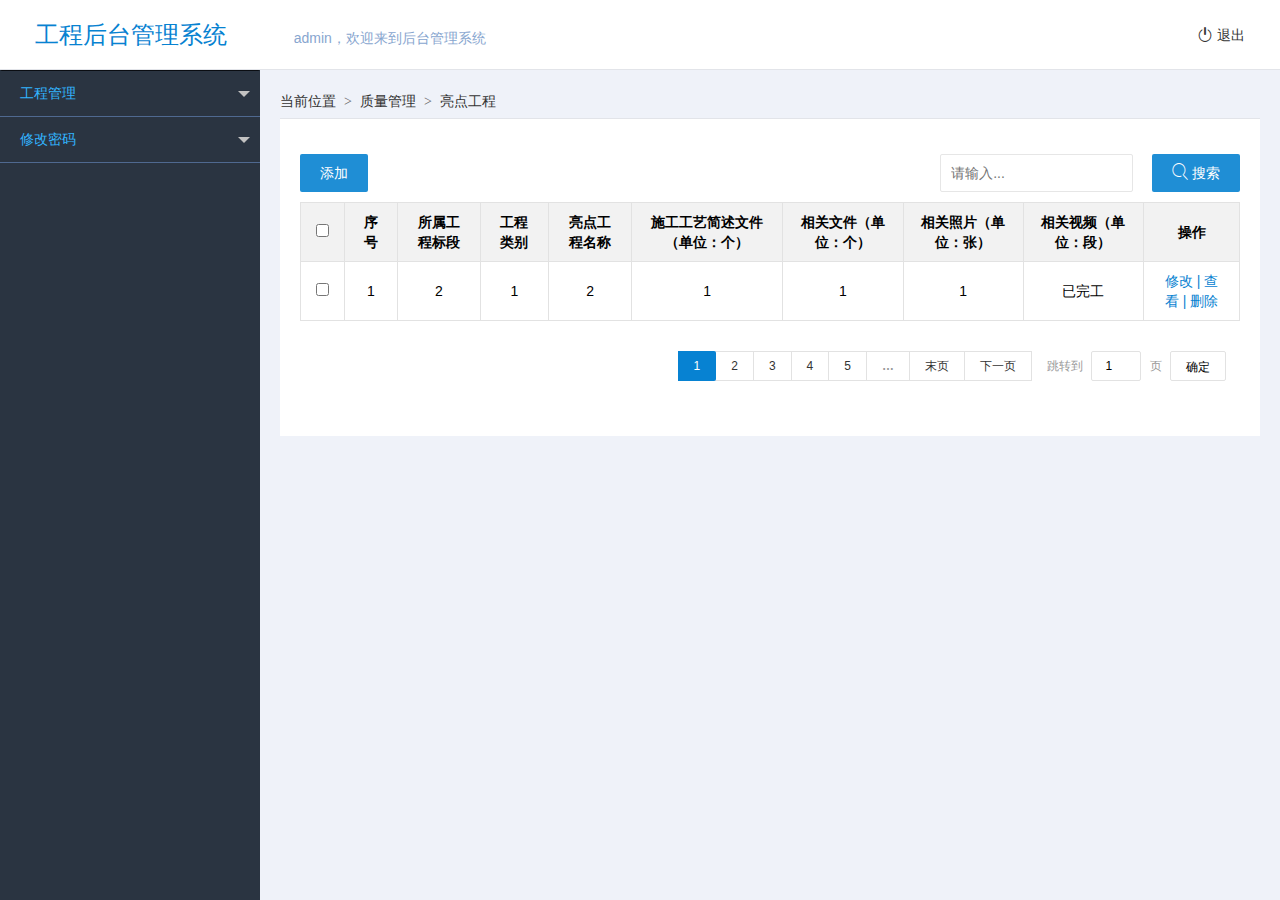
==== commit 7b8c3258: "修改" ====
--- a/index.html
+++ b/index.html
@@ -28,9 +28,7 @@
     <div class="p-main-right">
         <ul class="layui-nav layui-nav-side  layui-nav-tree" lay-filter="test">
 
-            <li class="layui-nav-item  p-bb-blue">
-                <a href="javascript:;">工程展示</a>
-            </li>
+
 
             <li class="layui-nav-item p-bb-blue p-tb-blue">
                 <a href="javascript:;"> 工程管理 </a>
--- a/css/style.css
+++ b/css/style.css
@@ -47,7 +47,8 @@
   color: #0782d1;
 }
 .yezhu {
-  height: 100px;
+  height: 80px;
+  padding: 10px;
   text-align: center;
   border: 1px solid #e1e1e1 ;
 }
@@ -148,19 +149,19 @@
 .w50 .layui-btn {
   padding: 0 40px;
 }
-.p-bg-whit .site-demo-upload .site-demo-upbar {
+.site-demo-upload .site-demo-upbar {
   height: 100%;
   width: 193px;
   position: absolute;
   left: 0;
   top: 0;
 }
-.p-bg-whit .site-demo-upload .site-demo-upbar .layui-box {
+.site-demo-upload .site-demo-upbar .layui-box {
   opacity: 0;
   width: 190px;
   height: 130px;
 }
-.p-bg-whit .site-demo-upload .site-demo-upbar .layui-box input {
+.site-demo-upload .site-demo-upbar .layui-box input {
   width: 190px;
   height: 130px;
 }
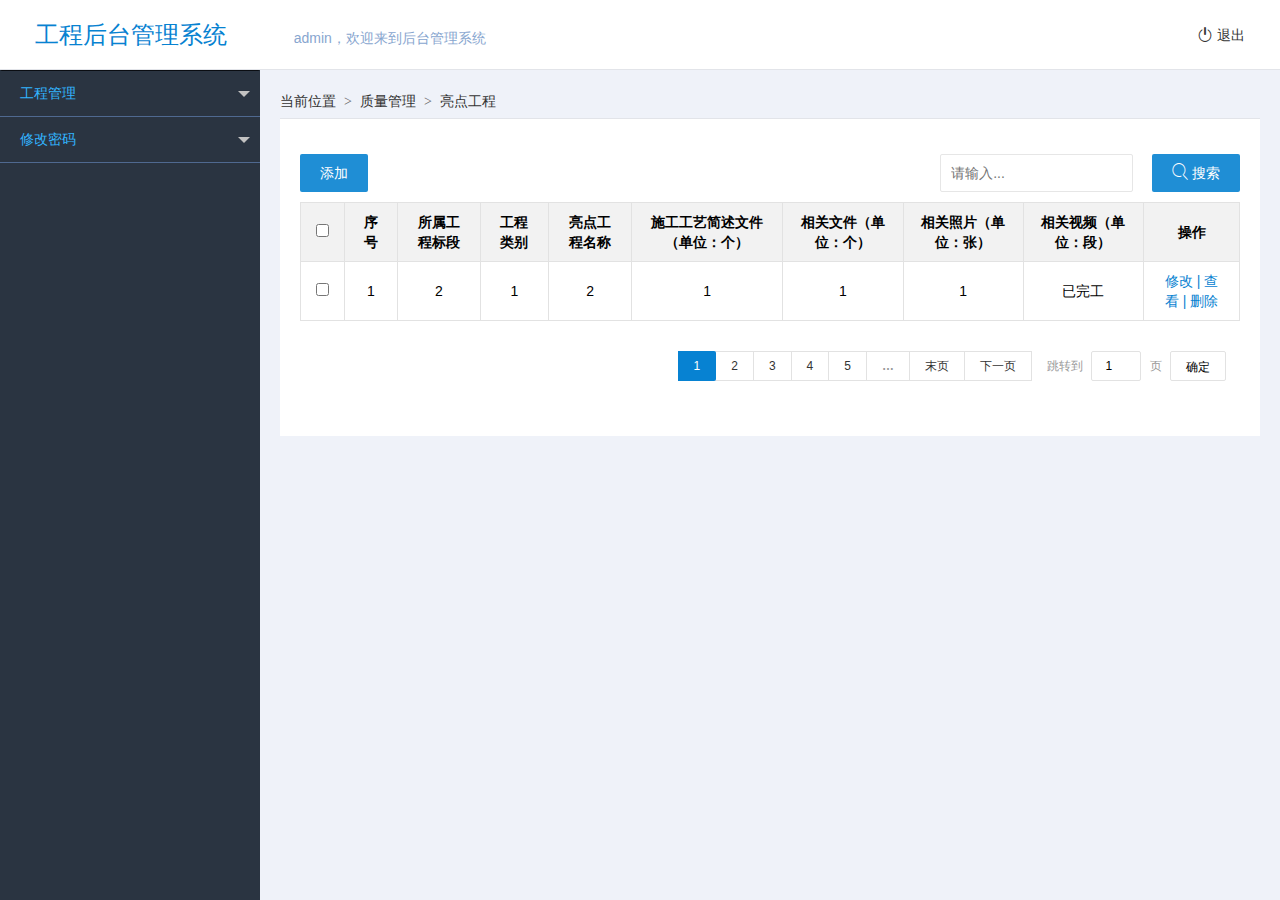
==== commit f57a93ab: "修改" ====
--- a/index.html
+++ b/index.html
@@ -36,9 +36,7 @@
                     <li class="layui-nav-item layui-nav-item-2">
                         <a href="javascript:;" data-url="view/house-table.html"> <i class="iconfont icon-gk" ></i> BOM管理</a>
                     </li>
-                    <li class="layui-nav-item layui-nav-item-2">
-                        <a href="javascript:;" data-url="view/house-table.html"> <i class="iconfont icon-gk" ></i> BOM管理</a>
-                    </li>
+
 
 
                 </dl>
